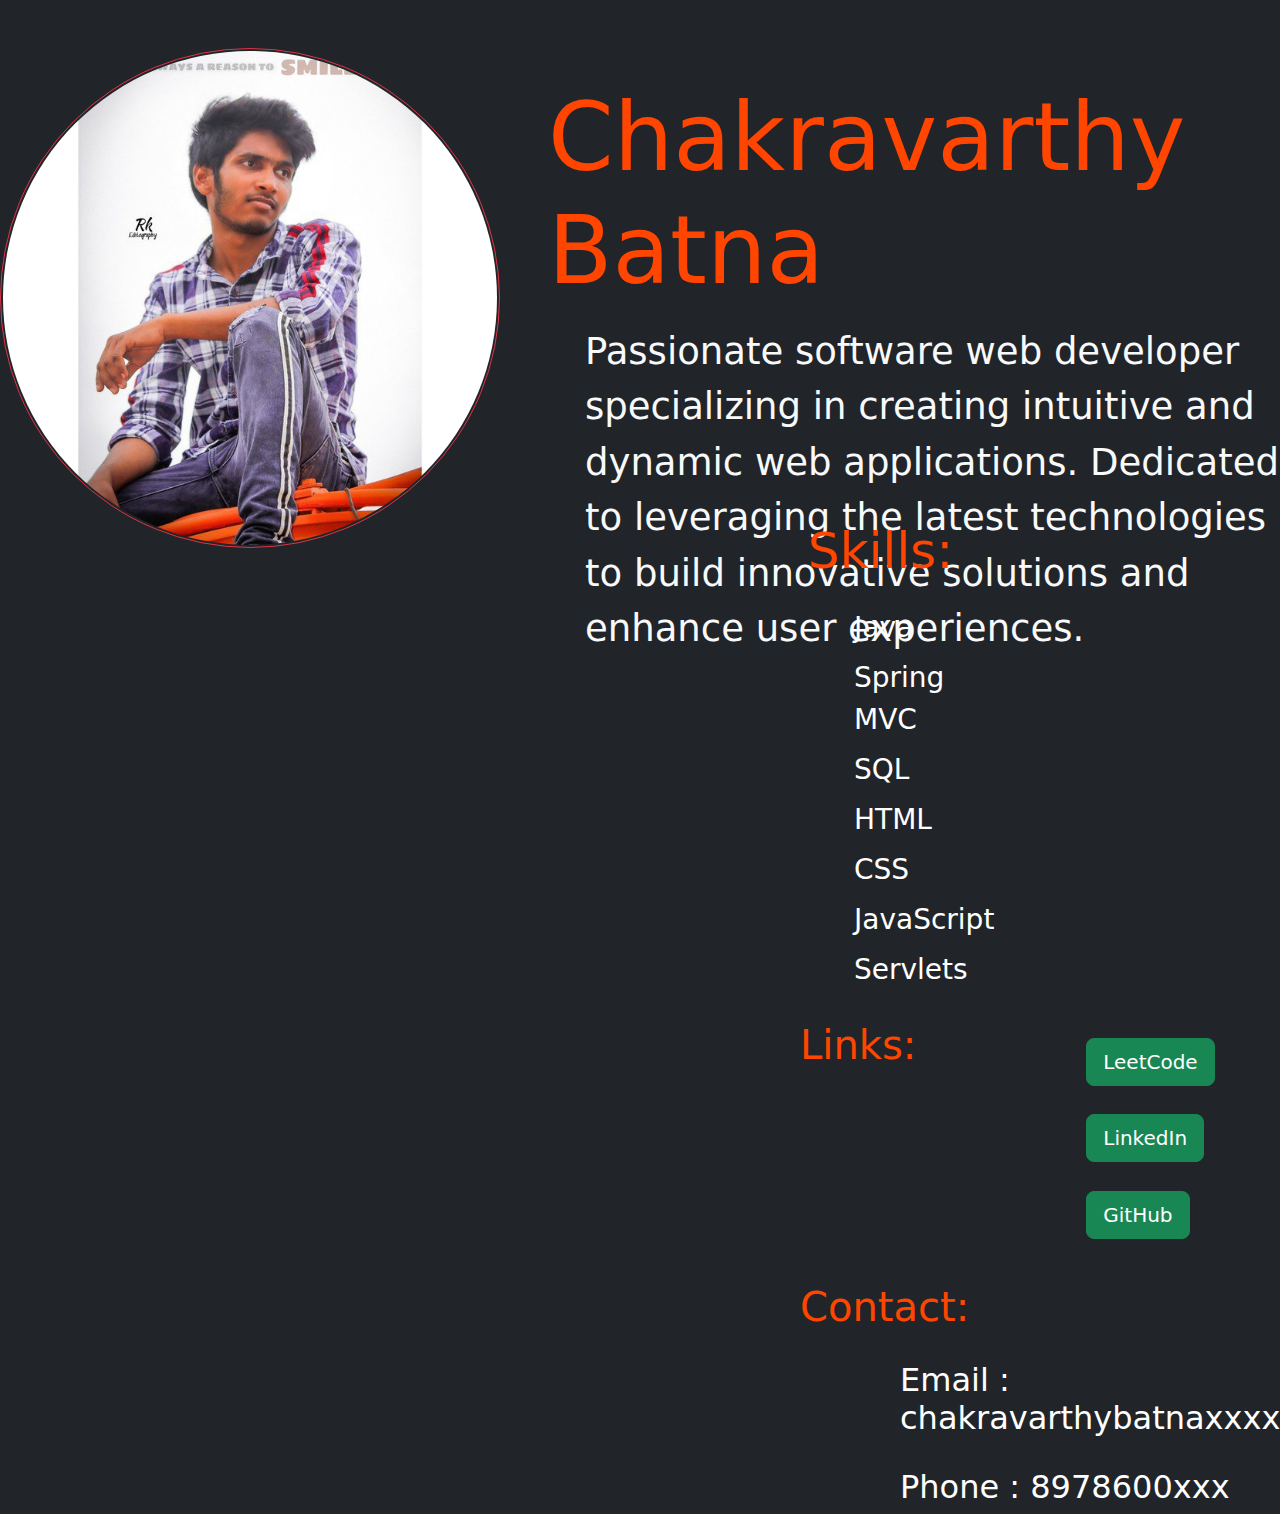
==== Assignment_Four_Build_Your_Profile/index.htm @ 9224c893 "Complete assignment 4: Build your profile page with personal details and social links" ====
<!DOCTYPE html>
<html lang="en">
<head>
    <meta charset="UTF-8">
    <meta name="viewport" content="width=device-width, initial-scale=1.0">
    <title>My_Profile</title>
    <link href="https://cdn.jsdelivr.net/npm/bootstrap@5.3.3/dist/css/bootstrap.min.css" rel="stylesheet" integrity="sha384-QWTKZyjpPEjISv5WaRU9OFeRpok6YctnYmDr5pNlyT2bRjXh0JMhjY6hW+ALEwIH" crossorigin="anonymous">
    <link rel="stylesheet" href="style/style.css">
    <link rel="preconnect" href="https://fonts.googleapis.com">
    <link rel="preconnect" href="https://fonts.gstatic.com" crossorigin>
    <link href="https://fonts.googleapis.com/css2?family=Noto+Sans:ital,wght@0,100..900;1,100..900&display=swap" rel="stylesheet">
</head>
<body class="bg-dark">
    <!-- <header class=" mb-5 profileTitle text-center text-success">
        <div class="container">
            <h1 class="display-1">Profile</h1>
        </div>
    </header> -->
    <main>
       <div class="profileDiv text-light">
            <div class="imageDiv mt-5 border-danger">
                 <img  src="assets/my_photo.jpg" alt="my_profile_picture" class="rounded-circle profileImg border border-danger">
            </div> 
            <div class="profileDescriptionDiv">
                 <p class="profileName display-1 textColor">Chakravarthy Batna</p>
                 <p class="profileMainDescription">Passionate software web developer specializing in creating intuitive and dynamic web applications. Dedicated to leveraging the latest technologies to build innovative solutions and enhance user experiences.</p>
            </div>
       </div>

       <div class="skillsAndExperienceDiv">
         <div class="skillsDiv list-group">
            <h2 class="list-group-item skillsHeading textColor">Skills:</h2>
            <div class="skillsSet">
                <p class="list-group-item">Java</p>
                <p class="list-group-item">Spring MVC</p>
                <p class="list-group-item">SQL</p>
                <p class="list-group-item">HTML</p>
                <p class="list-group-item">CSS</p>
                <p class="list-group-item">JavaScript</p>
                <p class="list-group-item">Servlets</p>
            </div>
         </div>
         <div class="ExperienceDiv list-group">
            <h1 class="list-group-item experienceHeading textColor">Experience:</h1>
            <div class="ExperienceSet">
                <p class="list-group-item">29-07-2024 to 27-09-2024 : Web Development Intern Wavemaker Inc - Internship</p>
            </div>
         </div>
       </div>
       <div class="social-links">
         <div class=" textColor links-heading"><h1>Links:</h1></div>
        <div class="links">
            <a class="btn btn-lg btn-success" href="https://leetcode.com/u/chakravarthybatna/" role="button" target="_blank">LeetCode</a>
            <a class="btn btn-lg btn-success" href="https://www.linkedin.com" role="button" target="_blank">LinkedIn</a>
            <a class="btn btn-lg btn-success" href="https://github.com/chakravarthyBatna/Wavemaker_Training" role="button" target="_blank">GitHub</a>
        </div>
       </div>
       <div class="contactInfoDiv">
        <div class="textColor contactHeading"><h1>Contact:</h1></div>
        <h2 id="email">Email : chakravarthybatnaxxxxx@gmail.com</h2>
        <h2 id="phone">Phone : 8978600xxx</h2>
       </div>
    </main>
</body>
</html>
---- Assignment_Four_Build_Your_Profile/style/style.css ----
html {
    font-family: Noto Sans, sans-serif;
}
.profileImg {
    width: 500px;
    padding: 2px;
}
.profileDiv {
    display: flex;
}
.profileMainDescription {
    margin-left: 85px;
    font-size: 37px;
}
.profileName {
    margin-left: 48px;
    font-size: 94px;
    margin-top: 82px;
}
.skillsAndExperienceDiv {
    display: flex;
}
.list-group-item {
    color: white;
    border: none;
    background-color: transparent;
  }
  .skillsAndExperienceDiv {
    margin-top: -152px;
    margin-left: 800px;
  }
  .list-group-item {
    margin: -8px;
    font-size: 28px;
  }
  .experienceHeading {
    margin-bottom: 20px;
    font-size: 50px;
    margin-left: 400px;
  }
  .skillsHeading {
    font-size: 50px;
    margin-bottom: 18px;
  }
  .ExperienceSet {
    margin-left: 500px;

  }
  .skillsSet {
    margin-left: 46px;
  }
  .textColor {
    color: orangered;
  }

  .social-links {
    display: flex;
    font-size: 51px;
    margin-left: 800px;
    display: flex;
    margin-top: 30px;
  }
  .links {
    margin-left: 170px;
  }
  .btn {
    margin-right: 137px;
  }
  .contactHeading {
    margin-top: 33px;
    font-size: 48px;
    margin-left: 800px;
  }
  #email, #phone{
    margin-left: 900px;
    color: white;
    margin-top: 30px;
  }
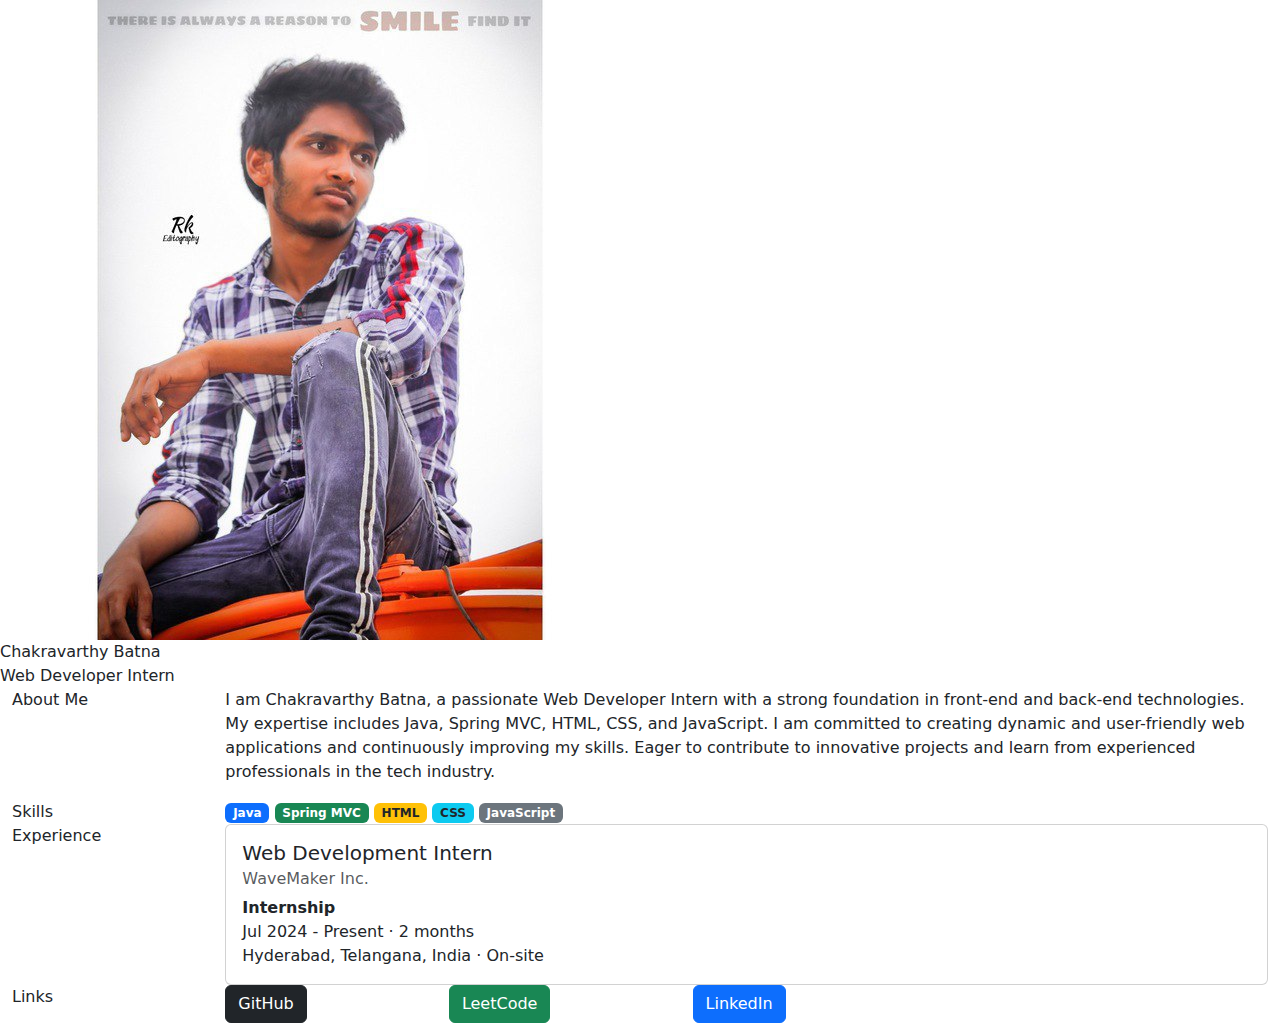
==== commit 08d09861: "implemented the view details button, added 3 notification for each task" ====
--- a/Assignment_Four_Build_Your_Profile/index.htm
+++ b/Assignment_Four_Build_Your_Profile/index.htm
@@ -3,63 +3,83 @@
 <head>
     <meta charset="UTF-8">
     <meta name="viewport" content="width=device-width, initial-scale=1.0">
-    <title>My_Profile</title>
     <link href="https://cdn.jsdelivr.net/npm/bootstrap@5.3.3/dist/css/bootstrap.min.css" rel="stylesheet" integrity="sha384-QWTKZyjpPEjISv5WaRU9OFeRpok6YctnYmDr5pNlyT2bRjXh0JMhjY6hW+ALEwIH" crossorigin="anonymous">
-    <link rel="stylesheet" href="style/style.css">
-    <link rel="preconnect" href="https://fonts.googleapis.com">
-    <link rel="preconnect" href="https://fonts.gstatic.com" crossorigin>
-    <link href="https://fonts.googleapis.com/css2?family=Noto+Sans:ital,wght@0,100..900;1,100..900&display=swap" rel="stylesheet">
+    <link rel="stylesheet" href="style/style.css"></link>
+    <title>Chakravarthy Profile</title>
+    
 </head>
-<body class="bg-dark">
-    <!-- <header class=" mb-5 profileTitle text-center text-success">
-        <div class="container">
-            <h1 class="display-1">Profile</h1>
+<body>
+    
+    <header class="profile-header-section">
+        <div class="row">
+            <div class="col profile-img">
+                <img src="assets/my_photo.jpg" alt="Profile Image">
+                <div>
+                    <div class="name">Chakravarthy Batna</div>
+                    <div class="title">Web Developer Intern</div>
+                </div>
+            </div>
         </div>
-    </header> -->
-    <main>
-       <div class="profileDiv text-light">
-            <div class="imageDiv mt-5 border-danger">
-                 <img  src="assets/my_photo.jpg" alt="my_profile_picture" class="rounded-circle profileImg border border-danger">
-            </div> 
-            <div class="profileDescriptionDiv">
-                 <p class="profileName display-1 textColor">Chakravarthy Batna</p>
-                 <p class="profileMainDescription">Passionate software web developer specializing in creating intuitive and dynamic web applications. Dedicated to leveraging the latest technologies to build innovative solutions and enhance user experiences.</p>
+    </header>
+
+    <main class="main-section">
+        <div class="container-fluid">
+            <!-- About Me Section -->
+            <div class="row section about-me">
+                <div class="col-md-2">
+                    <div class="section-title">About Me</div>
+                </div>
+                <div class="col-md-10">
+                    <p>I am Chakravarthy Batna, a passionate Web Developer Intern with a strong foundation in front-end and back-end technologies. My expertise includes Java, Spring MVC, HTML, CSS, and JavaScript. I am committed to creating dynamic and user-friendly web applications and continuously improving my skills. Eager to contribute to innovative projects and learn from experienced professionals in the tech industry.</p>
+                </div>
             </div>
-       </div>
 
-       <div class="skillsAndExperienceDiv">
-         <div class="skillsDiv list-group">
-            <h2 class="list-group-item skillsHeading textColor">Skills:</h2>
-            <div class="skillsSet">
-                <p class="list-group-item">Java</p>
-                <p class="list-group-item">Spring MVC</p>
-                <p class="list-group-item">SQL</p>
-                <p class="list-group-item">HTML</p>
-                <p class="list-group-item">CSS</p>
-                <p class="list-group-item">JavaScript</p>
-                <p class="list-group-item">Servlets</p>
+            <!-- Skills Section -->
+            <div class="row section skill-section">
+                <div class="col-md-2">
+                    <div class="section-title">Skills</div>
+                </div>
+                <div class="col-md-10">
+                    <span class="badge bg-primary">Java</span>
+                    <span class="badge bg-success">Spring MVC</span>
+                    <span class="badge bg-warning text-dark">HTML</span>
+                    <span class="badge bg-info text-dark">CSS</span>
+                    <span class="badge bg-secondary">JavaScript</span>
+                </div>
             </div>
-         </div>
-         <div class="ExperienceDiv list-group">
-            <h1 class="list-group-item experienceHeading textColor">Experience:</h1>
-            <div class="ExperienceSet">
-                <p class="list-group-item">29-07-2024 to 27-09-2024 : Web Development Intern Wavemaker Inc - Internship</p>
+
+            <!-- Experience Section -->
+            <div class="row section experience-section">
+                <div class="col-md-2">
+                    <div class="section-title">Experience</div>
+                </div>
+                <div class="col-md-10">
+                    <div class="card">
+                        <div class="card-body">
+                            <h5 class="card-title">Web Development Intern</h5>
+                            <h6 class="card-subtitle mb-2 text-muted">WaveMaker Inc.</h6>
+                            <p class="card-text">
+                                <strong>Internship</strong><br>
+                                Jul 2024 - Present · 2 months<br>
+                                Hyderabad, Telangana, India · On-site
+                            </p>
+                        </div>
+                    </div>
+                </div>
             </div>
-         </div>
-       </div>
-       <div class="social-links">
-         <div class=" textColor links-heading"><h1>Links:</h1></div>
-        <div class="links">
-            <a class="btn btn-lg btn-success" href="https://leetcode.com/u/chakravarthybatna/" role="button" target="_blank">LeetCode</a>
-            <a class="btn btn-lg btn-success" href="https://www.linkedin.com" role="button" target="_blank">LinkedIn</a>
-            <a class="btn btn-lg btn-success" href="https://github.com/chakravarthyBatna/Wavemaker_Training" role="button" target="_blank">GitHub</a>
+
+            <!-- Links Section -->
+            <div class="row section contact-section">
+                <div class="col-md-2">
+                    <div class="section-title">Links</div>
+                </div>
+                <div class="col-md-10">
+                    <a href="https://github.com/chakravarthybatna" class="btn btn-dark">GitHub</a>
+                    <a href="https://leetcode.com/chakravarthybatna" class="btn btn-success">LeetCode</a>
+                    <a href="https://www.linkedin.com/in/chakravarthybatna" class="btn btn-primary">LinkedIn</a>
+                </div>
+            </div>
         </div>
-       </div>
-       <div class="contactInfoDiv">
-        <div class="textColor contactHeading"><h1>Contact:</h1></div>
-        <h2 id="email">Email : chakravarthybatnaxxxxx@gmail.com</h2>
-        <h2 id="phone">Phone : 8978600xxx</h2>
-       </div>
     </main>
 </body>
-</html>+</html>
